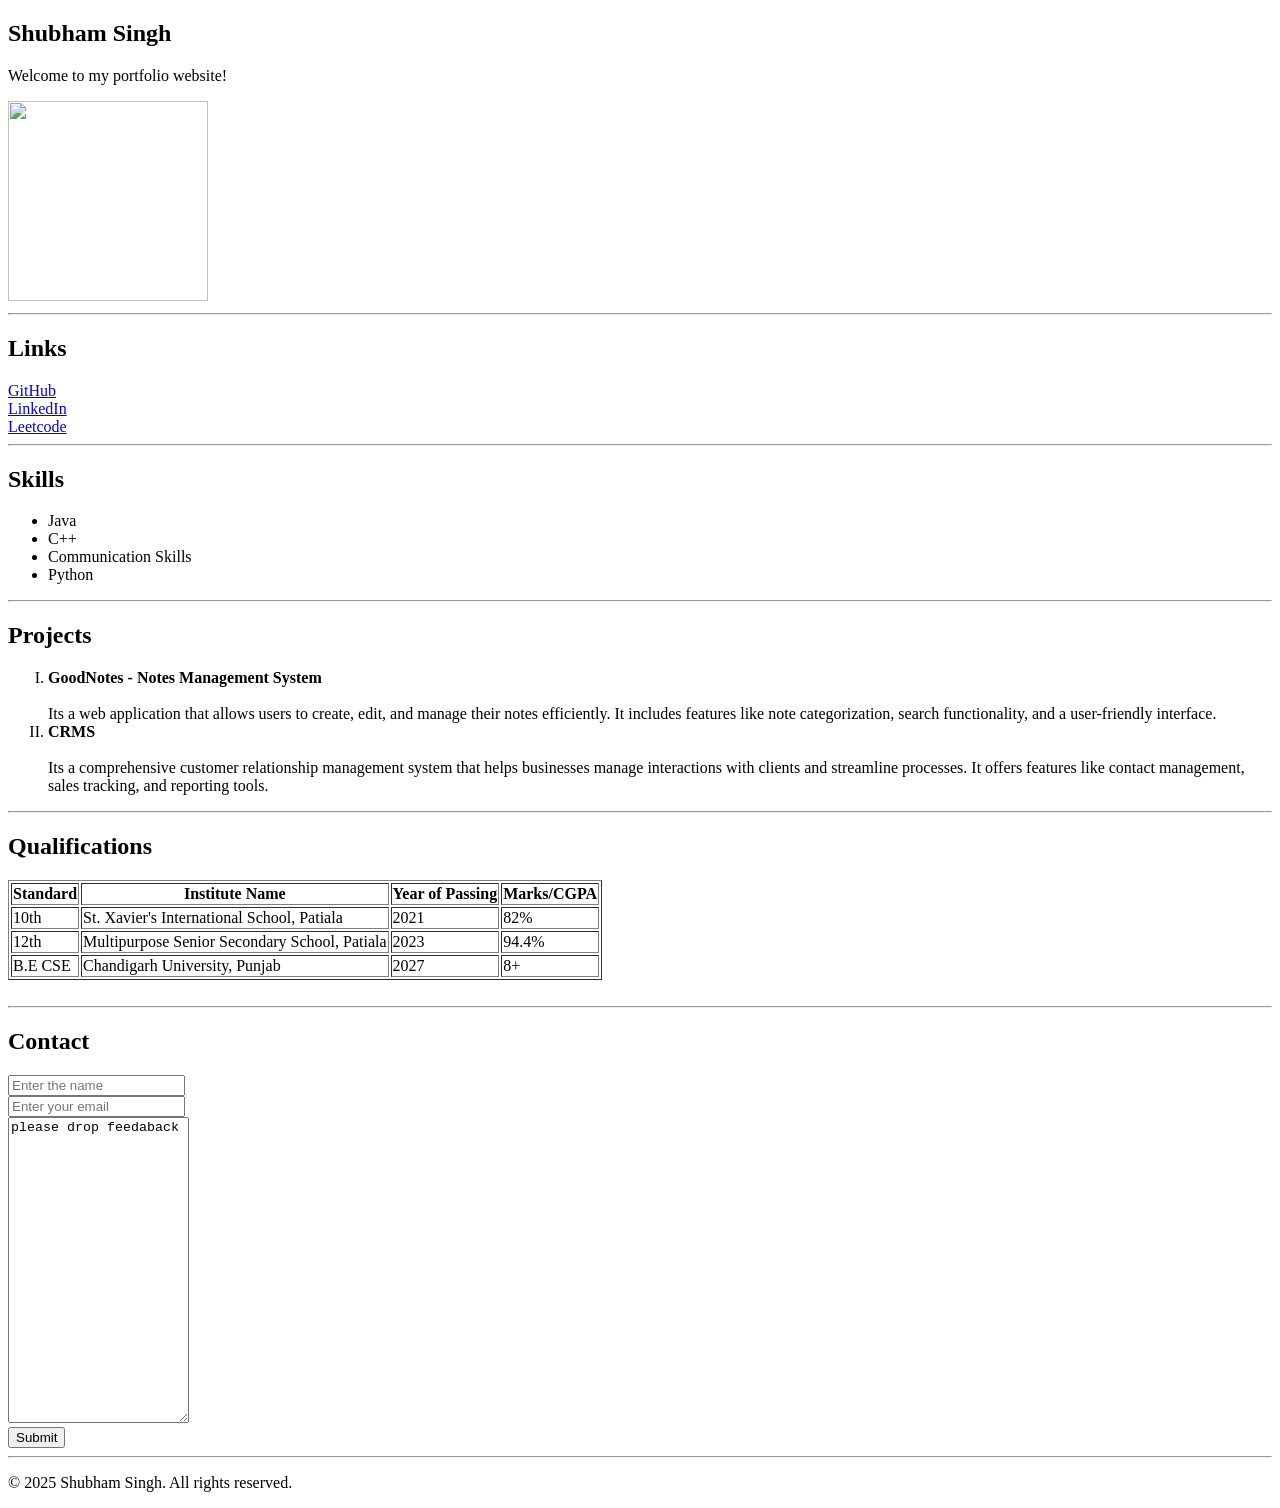
==== index.html @ 790f6fc1 "portfolio 23BCS13877" ====
<!DOCTYPE html>
<html lang="en">
<head>
    <meta charset="UTF-8">
    <meta name="viewport" content="width=device-width, initial-scale=1.0">
    <title>Document</title>
</head>
<body>
    <section>
    <header>
    <h1>Shubham Singh</h1>
    <p>Welcome to my portfolio website!</p>
    <img src = "SquarePic_20230315_12172774.jpg" width = "200px" height = "200px" />
    </header>
</header>
</section> <main>
<hr>
<nav>
    <h2> Links</h2>
    <a href="#">GitHub</a><br>
    <a href="https://www.linkedin.com/in/shubham-singh-848a82268/">LinkedIn</a><br>
    <a href="#">Leetcode</a><br>
</nav> <hr>
<section>
    <h2>Skills</h2>
    <ul>
    <li>Java</li>
    <li>C++</li>
    <li>Communication Skills</li>
    <li>Python</li>
    </ul>
</section> <hr>
<section>
    <h2>Projects</h2>
    <ol type = "I">
        <li><strong>GoodNotes - Notes Management System</strong></li> <br>
        Its a web application that allows users to create, edit, and manage their notes efficiently. It includes features like note categorization, search functionality, and a user-friendly interface.<br>
        <li><strong>CRMS</strong></li><br>
        Its a comprehensive customer relationship management system that helps businesses manage interactions with clients and streamline processes. It offers features like contact management, sales tracking, and reporting tools.
    </ol>
</section><hr>

<section>
    <h2>Qualifications</h2>
    <table border=""1>
        <tr>
            <th> Standard </th>
            <th> Institute Name </th>
            <th> Year of Passing </th>
            <th> Marks/CGPA </th>
        </tr>
        <tr>
            <td> 10th </td>
            <td> St. Xavier's International School, Patiala </td>
            <td> 2021 </td>
            <td> 82% </td>
        </tr>
        <tr>
            <td> 12th </td>
            <td> Multipurpose Senior Secondary School, Patiala </td>
            <td> 2023 </td>
            <td> 94.4% </td>
        </tr>
        <tr>
            <td> B.E CSE </td>
            <td> Chandigarh University, Punjab </td>
            <td> 2027 </td>
            <td> 8+ </td>
        </tr>
    </table>
</section><br><hr>
<section>   
    <h2>Contact</h2>
    <form action = "script.js" method = "POST">
        <input type = "text" id = "name" placeholder = "Enter the name"/> <br>
        <input type = "email" id = "email" placeholder = "Enter your email"/><br>
        <textarea id = "area" rows = "20" cols = "20" id = "message" >please drop feedaback </textarea><br>
        <button type = "submit">Submit</button>
    </form>

</section><hr> </main>
<footer>
    <p>© 2025 Shubham Singh. All rights reserved.</p>
</footer>
</body>
</html>
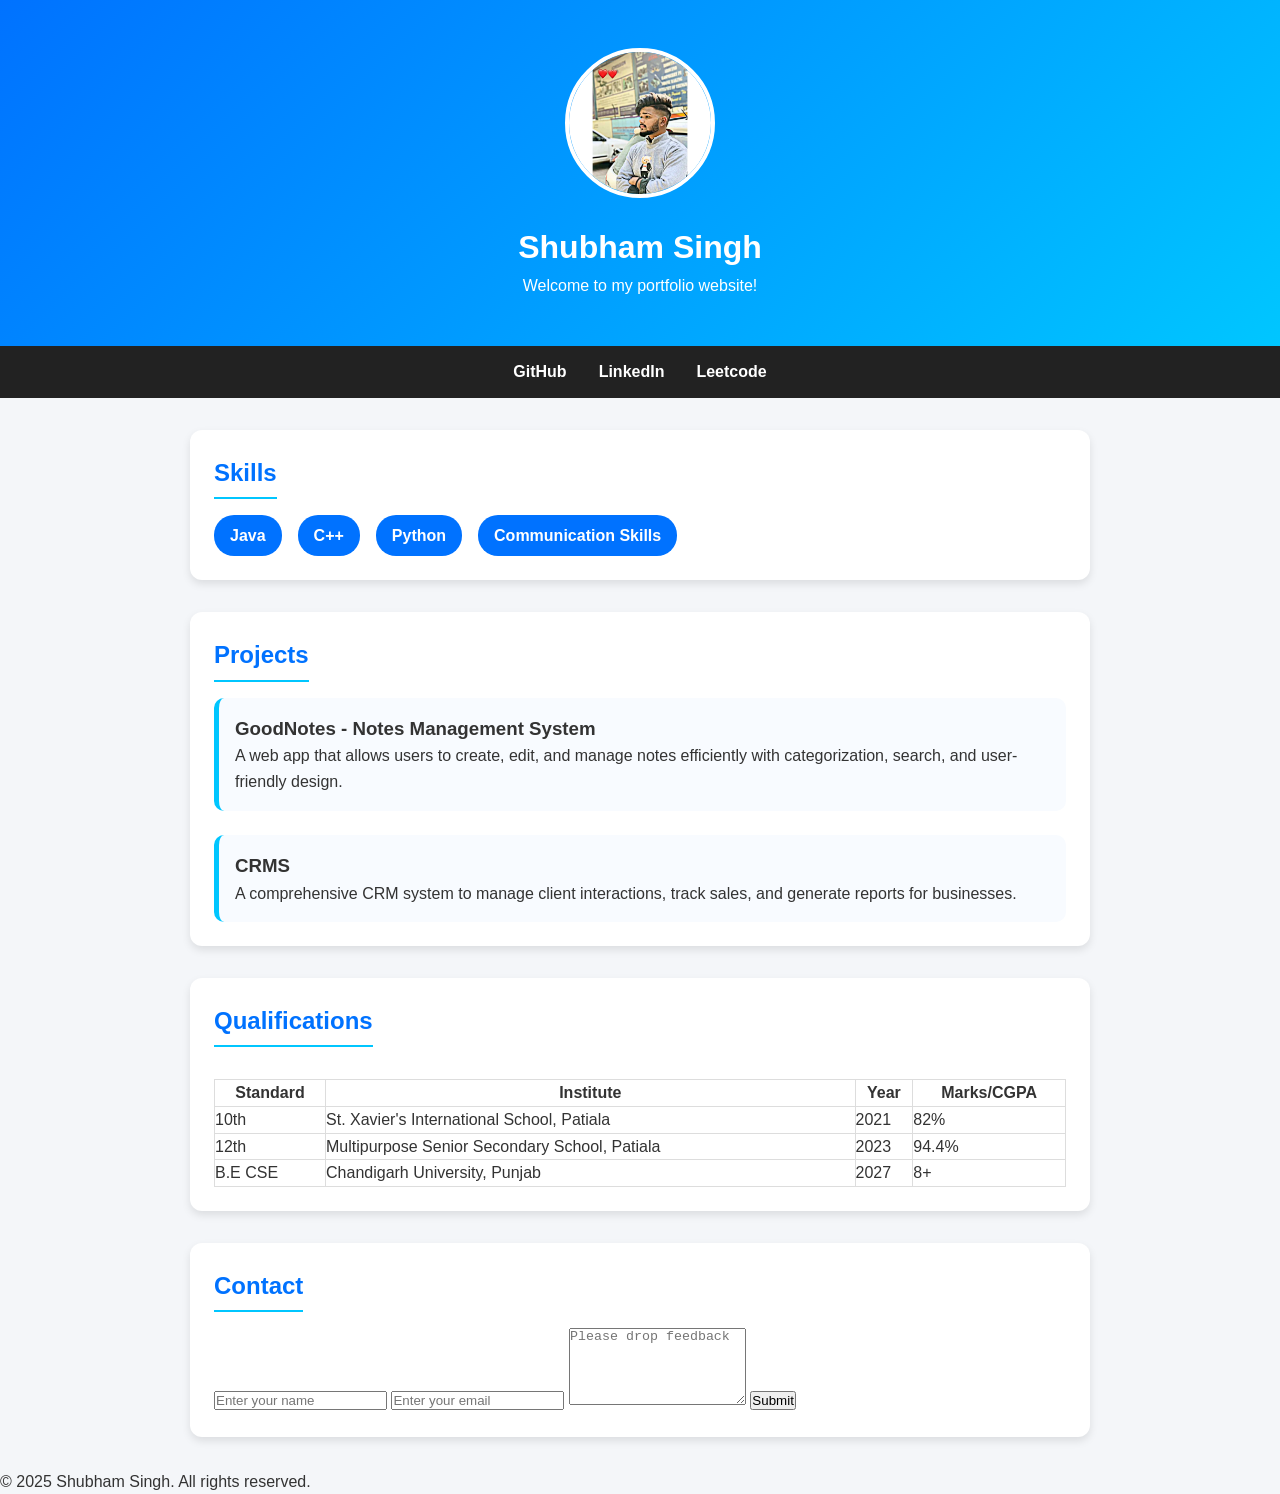
==== commit 0e059dbe: "Updated Portfolio with CSS and JS" ====
--- a/index.html
+++ b/index.html
@@ -1,86 +1,107 @@
 <!DOCTYPE html>
 <html lang="en">
 <head>
-    <meta charset="UTF-8">
-    <meta name="viewport" content="width=device-width, initial-scale=1.0">
-    <title>Document</title>
+  <meta charset="UTF-8">
+  <meta name="viewport" content="width=device-width, initial-scale=1.0">
+  <title>Shubham Singh | Portfolio</title>
+  <link rel="stylesheet" href="style.css">
 </head>
 <body>
-    <section>
-    <header>
-    <h1>Shubham Singh</h1>
-    <p>Welcome to my portfolio website!</p>
-    <img src = "SquarePic_20230315_12172774.jpg" width = "200px" height = "200px" />
-    </header>
-</header>
-</section> <main>
-<hr>
-<nav>
-    <h2> Links</h2>
-    <a href="#">GitHub</a><br>
-    <a href="https://www.linkedin.com/in/shubham-singh-848a82268/">LinkedIn</a><br>
-    <a href="#">Leetcode</a><br>
-</nav> <hr>
-<section>
-    <h2>Skills</h2>
+  <!-- HEADER -->
+  <header class="hero">
+    <div class="hero-content">
+      <img src="SquarePic_20230315_12172774.jpg" alt="Profile Picture" class="profile-img">
+      <h1>Shubham Singh</h1>
+      <p>Welcome to my portfolio website!</p>
+    </div>
+  </header>
+
+  <!-- NAVIGATION -->
+  <nav class="navbar">
     <ul>
-    <li>Java</li>
-    <li>C++</li>
-    <li>Communication Skills</li>
-    <li>Python</li>
+      <li><a href="#">GitHub</a></li>
+      <li><a href="https://www.linkedin.com/in/shubham-singh-848a82268/" target="_blank">LinkedIn</a></li>
+      <li><a href="#">Leetcode</a></li>
     </ul>
-</section> <hr>
-<section>
-    <h2>Projects</h2>
-    <ol type = "I">
-        <li><strong>GoodNotes - Notes Management System</strong></li> <br>
-        Its a web application that allows users to create, edit, and manage their notes efficiently. It includes features like note categorization, search functionality, and a user-friendly interface.<br>
-        <li><strong>CRMS</strong></li><br>
-        Its a comprehensive customer relationship management system that helps businesses manage interactions with clients and streamline processes. It offers features like contact management, sales tracking, and reporting tools.
-    </ol>
-</section><hr>
+  </nav>
 
-<section>
-    <h2>Qualifications</h2>
-    <table border=""1>
-        <tr>
-            <th> Standard </th>
-            <th> Institute Name </th>
-            <th> Year of Passing </th>
-            <th> Marks/CGPA </th>
-        </tr>
-        <tr>
-            <td> 10th </td>
-            <td> St. Xavier's International School, Patiala </td>
-            <td> 2021 </td>
-            <td> 82% </td>
-        </tr>
-        <tr>
-            <td> 12th </td>
-            <td> Multipurpose Senior Secondary School, Patiala </td>
-            <td> 2023 </td>
-            <td> 94.4% </td>
-        </tr>
-        <tr>
-            <td> B.E CSE </td>
-            <td> Chandigarh University, Punjab </td>
-            <td> 2027 </td>
-            <td> 8+ </td>
-        </tr>
-    </table>
-</section><br><hr>
-<section>   
-    <h2>Contact</h2>
-    <form action = "script.js" method = "POST">
-        <input type = "text" id = "name" placeholder = "Enter the name"/> <br>
-        <input type = "email" id = "email" placeholder = "Enter your email"/><br>
-        <textarea id = "area" rows = "20" cols = "20" id = "message" >please drop feedaback </textarea><br>
-        <button type = "submit">Submit</button>
-    </form>
+  <main>
+    <!-- SKILLS -->
+    <section class="section">
+      <h2>Skills</h2>
+      <ul class="skills">
+        <li>Java</li>
+        <li>C++</li>
+        <li>Python</li>
+        <li>Communication Skills</li>
+      </ul>
+    </section>
 
-</section><hr> </main>
-<footer>
+    <!-- PROJECTS -->
+    <section class="section">
+      <h2>Projects</h2>
+      <div class="projects">
+        <div class="project-card">
+          <h3>GoodNotes - Notes Management System</h3>
+          <p>A web app that allows users to create, edit, and manage notes efficiently with categorization, search, and user-friendly design.</p>
+        </div>
+        <div class="project-card">
+          <h3>CRMS</h3>
+          <p>A comprehensive CRM system to manage client interactions, track sales, and generate reports for businesses.</p>
+        </div>
+      </div>
+    </section>
+
+    <!-- QUALIFICATIONS -->
+    <section class="section">
+      <h2>Qualifications</h2>
+      <table class="qualifications">
+        <thead>
+          <tr>
+            <th>Standard</th>
+            <th>Institute</th>
+            <th>Year</th>
+            <th>Marks/CGPA</th>
+          </tr>
+        </thead>
+        <tbody>
+          <tr>
+            <td>10th</td>
+            <td>St. Xavier's International School, Patiala</td>
+            <td>2021</td>
+            <td>82%</td>
+          </tr>
+          <tr>
+            <td>12th</td>
+            <td>Multipurpose Senior Secondary School, Patiala</td>
+            <td>2023</td>
+            <td>94.4%</td>
+          </tr>
+          <tr>
+            <td>B.E CSE</td>
+            <td>Chandigarh University, Punjab</td>
+            <td>2027</td>
+            <td>8+</td>
+          </tr>
+        </tbody>
+      </table>
+    </section>
+
+    <!-- CONTACT -->
+    <section class="section">
+      <h2>Contact</h2>
+      <form class="contact-form" action="script.js" method="POST">
+        <input type="text" id="name" placeholder="Enter your name" required>
+        <input type="email" id="email" placeholder="Enter your email" required>
+        <textarea id="message" rows="5" placeholder="Please drop feedback"></textarea>
+        <button type="submit">Submit</button>
+      </form>
+    </section>
+  </main>
+
+  <!-- FOOTER -->
+  <footer>
     <p>© 2025 Shubham Singh. All rights reserved.</p>
-</footer>
+  </footer>
 </body>
-</html>+</html>
--- a/style.css
+++ b/style.css
@@ -0,0 +1,119 @@
+/* General Reset */
+* {
+  margin: 0;
+  padding: 0;
+  box-sizing: border-box;
+}
+
+body {
+  font-family: "Segoe UI", Tahoma, Geneva, Verdana, sans-serif;
+  line-height: 1.6;
+  background: #f4f6f9;
+  color: #333;
+}
+
+/* Header */
+.hero {
+  background: linear-gradient(135deg, #0072ff, #00c6ff);
+  color: white;
+  text-align: center;
+  padding: 3rem 1rem;
+}
+
+.hero .profile-img {
+  border-radius: 50%;
+  width: 150px;
+  height: 150px;
+  margin-bottom: 1rem;
+  border: 4px solid white;
+}
+
+/* Navbar */
+.navbar {
+  background: #222;
+  padding: 0.8rem;
+}
+
+.navbar ul {
+  display: flex;
+  justify-content: center;
+  list-style: none;
+}
+
+.navbar ul li {
+  margin: 0 1rem;
+}
+
+.navbar ul li a {
+  color: white;
+  text-decoration: none;
+  font-weight: bold;
+  transition: color 0.3s;
+}
+
+.navbar ul li a:hover {
+  color: #00c6ff;
+}
+
+/* Sections */
+.section {
+  max-width: 900px;
+  margin: 2rem auto;
+  padding: 1.5rem;
+  background: white;
+  border-radius: 12px;
+  box-shadow: 0 4px 8px rgba(0,0,0,0.1);
+}
+
+.section h2 {
+  margin-bottom: 1rem;
+  color: #0072ff;
+  border-bottom: 2px solid #00c6ff;
+  display: inline-block;
+  padding-bottom: 0.3rem;
+}
+
+/* Skills */
+.skills {
+  display: flex;
+  flex-wrap: wrap;
+  gap: 1rem;
+}
+
+.skills li {
+  background: #0072ff;
+  color: white;
+  padding: 0.5rem 1rem;
+  border-radius: 20px;
+  list-style: none;
+  font-weight: bold;
+}
+
+/* Projects */
+.projects {
+  display: grid;
+  gap: 1.5rem;
+}
+
+.project-card {
+  padding: 1rem;
+  border-radius: 10px;
+  background: #f8fbff;
+  border-left: 5px solid #00c6ff;
+  transition: transform 0.3s;
+}
+
+.project-card:hover {
+  transform: translateY(-5px);
+}
+
+/* Table */
+.qualifications {
+  width: 100%;
+  border-collapse: collapse;
+  margin-top: 1rem;
+}
+
+.qualifications th, .qualifications td {
+  border: 1px solid #ddd;
+  padding: 0
